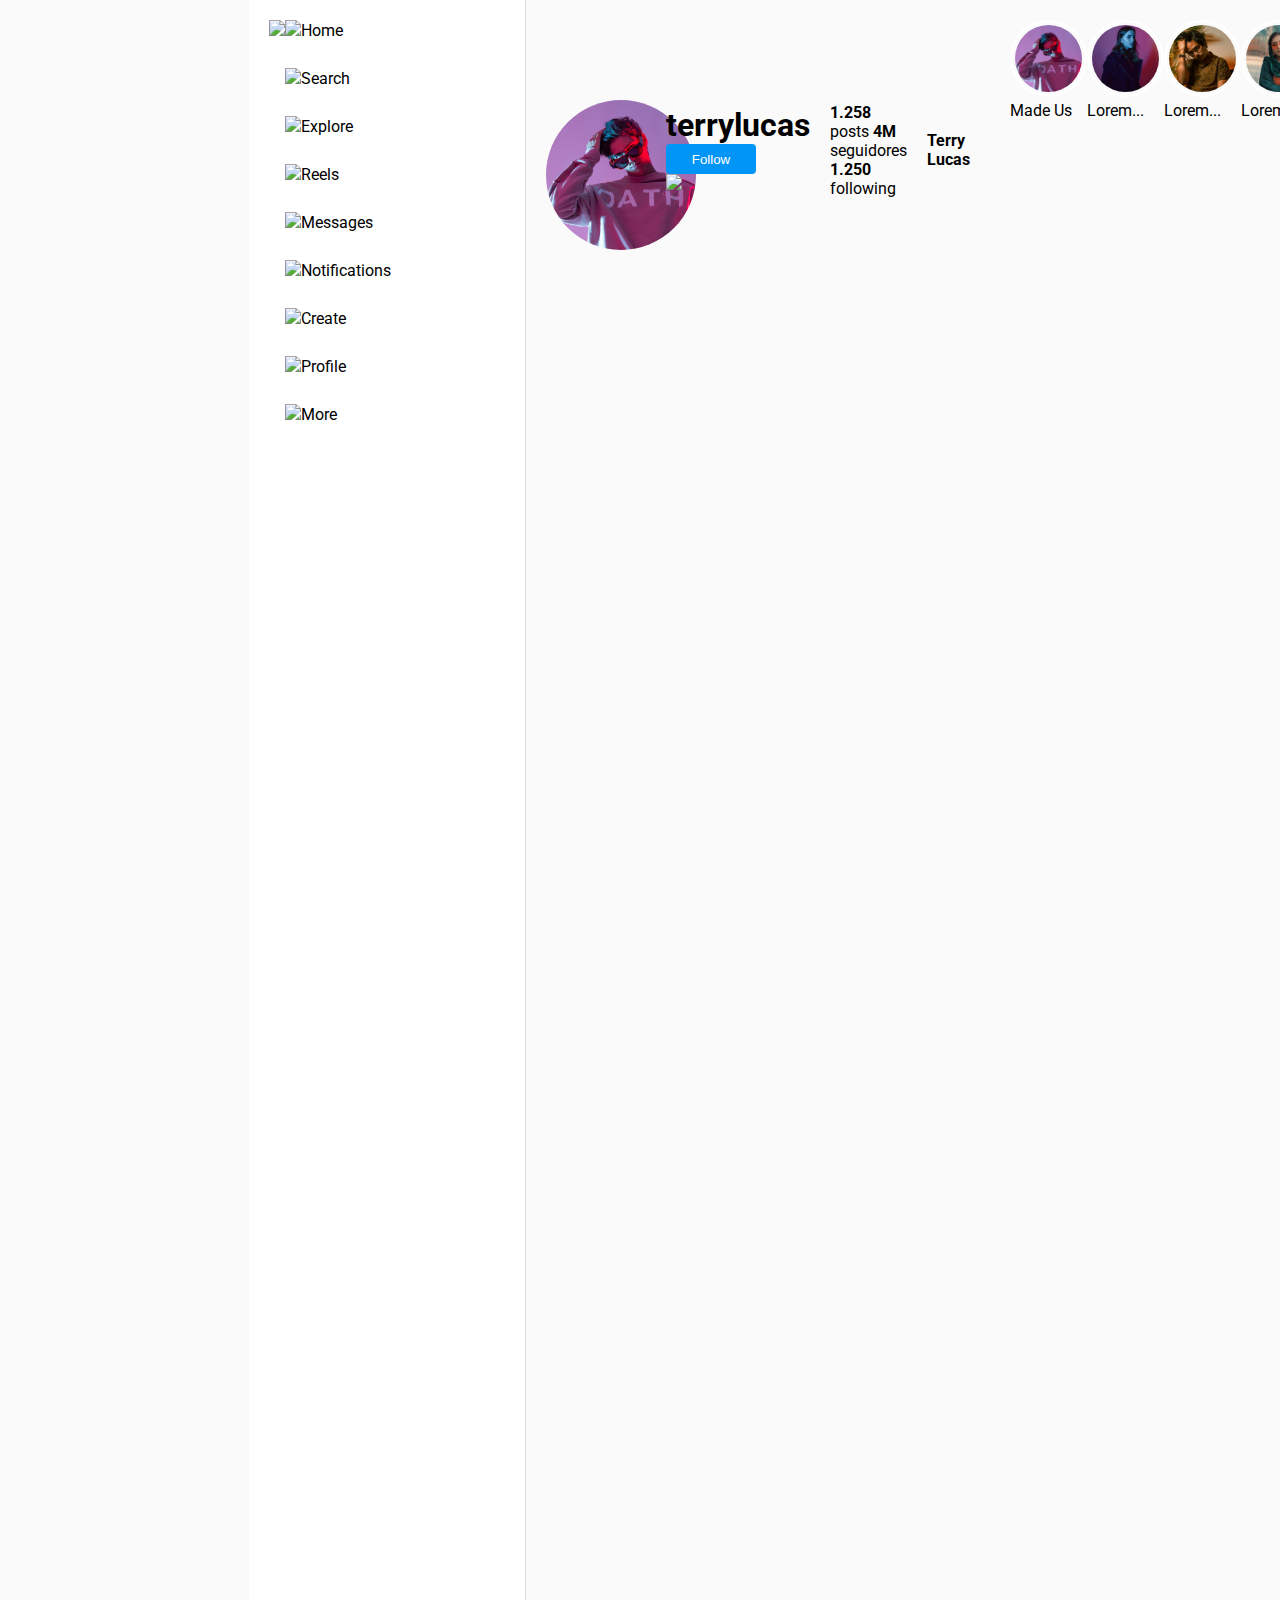
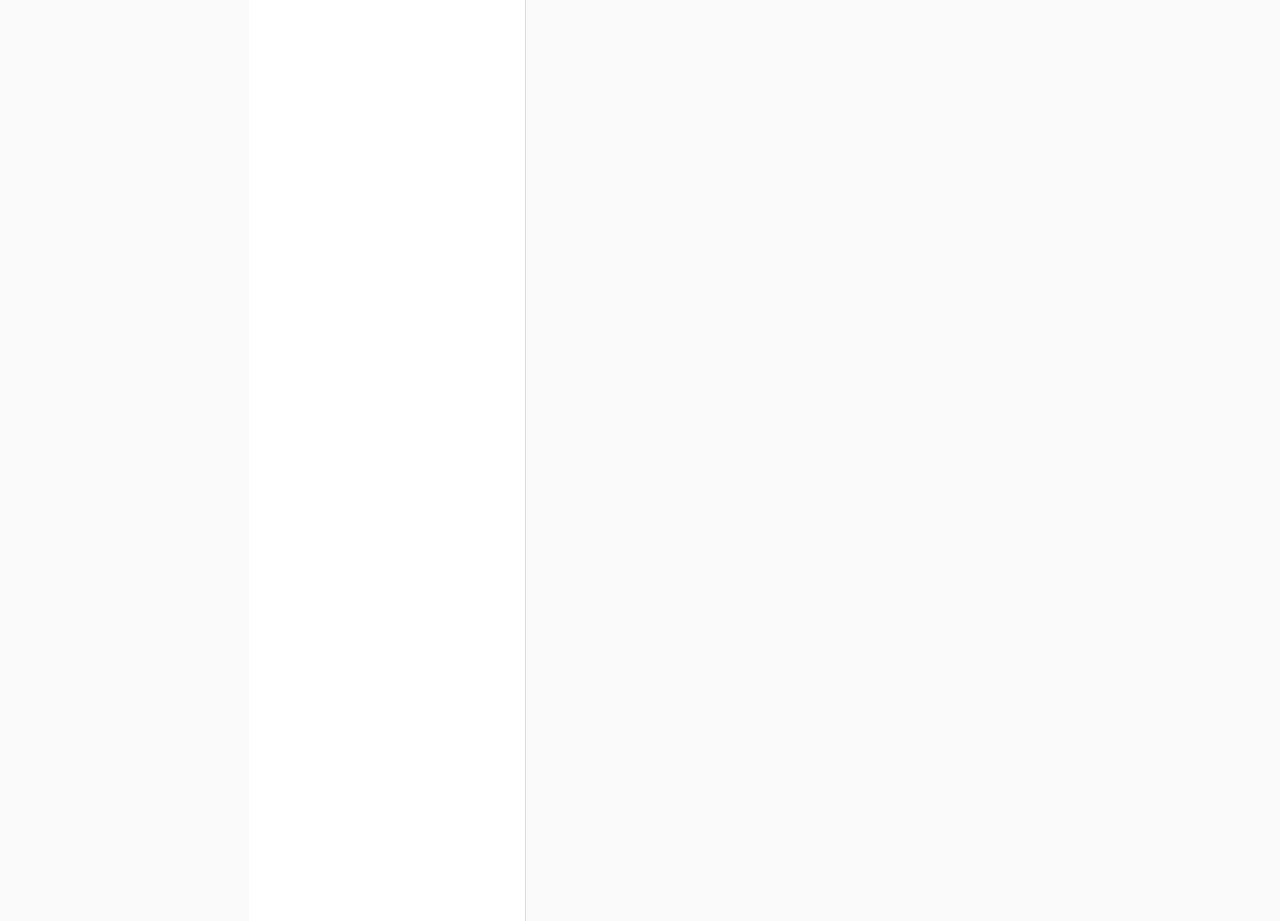
==== instagram.html @ f12da962 "Fist version" ====
<!DOCTYPE html>
<html lang="en">
  <head>
    <meta charset="UTF-8" />
    <meta name="viewport" content="width=device-width, initial-scale=1.0" />
    <title>Instagram Clone</title>
    <link href="https://fonts.googleapis.com/css2?family=Roboto:wght@300;400;700&display=swap" rel="stylesheet">
    <link rel="stylesheet" href="style.css" />
  </head>
  <body>
  <aside class="sidebar">
  <nav>
    <a href="#" class="nav-link"><img src="instagram.svg" /></a>
  </nav>
    <nav><ul>
      <li><a href="home.html" class="nav-link"><img src="home.svg" />Home</a></li>
      <li><a href="#" class="nav-link"><img src="search.svg" />Search </a></li>
      <li><a href="#" class="nav-link"><img src="explore.svg" />Explore </a></li>
      <li><a href="#" class="nav-link"><img src="reels.svg" />Reels</a></li>
      <li><a href="#" class="nav-link"><img src="messages.svg" />Messages </a></li>
      <li><a href="#" class="nav-link"><img src="notifications.svg" />Notifications</a></li>
      <li><a href="#" class="nav-link"><img src="create.svg" />Create </a></li>
      <li><a href="#" class="nav-link"><img src="profile.svg" />Profile</a></li>
      <li><a href="#" class="nav-link"><img src="more.svg" />More</a></li>
    </ul>
    </nav>
    </aside>
    <div class="profile-container">
        <header class="profile-header">
            <div class="profile-pic">
              <a href="#" class="nav-link"><img src="perfil.svg" /></a><br>
            </div>
            <div class="profile-info">
                <h1 class="username">terrylucas</h1>
                <button class="follow-btn">Follow</button><br>
                <a href="More-options.svg" class="nav-link"><img src="More-options.svg" /></a>
            </div>
                <div class="stats">
                    <span><strong>1.258</strong> posts</span>
                    <span><strong>4M</strong> seguidores</span>
                    <span><strong>1.250</strong> following</span>
                </div>
                <span><b>Terry Lucas</b></span>
            </div>
        </header>
  <body>
    <div>
      <section class="stories">
      <div class="story">
          <img src=Avatar-Profile-Pic1.svg  alt="Avatar1">
          <p>Made Us</p>
      </div>
      <div class="story">
          <img src=Avatar-Profile-Pic2.svg  alt="Avatar2">
          <p>Lorem...</p>
      </div>
      <div class="story">
          <img src=Avatar-Profile-Pic3.svg alt="Avatar3">
          <p>Lorem...</p>
      </div>
      <div class="story">
          <img src="Avatar-Profile-Pic4.svg" alt="Avatar4">
          <p>Lorem...</p>
      </div>
  </section>
    </div>
    <section class="posts-grid">
      <div class="post"><img src="Posts.svg">POSTS</div>
      <div class="post"><img src="Guides.svg">GUIDES</div>
      <div class="post"><img src="Reels.svg">REELS</div>
      <div class="post"><img src="Videos.svg">VIDEOS</div>
      <div class="post"><img src="Tagged.svg">TAGGED</div>
  </section>
  <section class="profile-gallery">
    <a href="#" class="nav-link"><img src="Small-Post.svg" /></a>
    <a href="#" class="nav-link"><img src="Small-Post-1.svg" /></a>
    <a href="#" class="nav-link"><img src="Small-Post-2.svg" /></a>
    <a href="#" class="nav-link"><img src="Small-Post-6.svg" /></a>
    <a href="#" class="nav-link"><img src="Small-Post-7.svg" /></a>
    <a href="#" class="nav-link"><img src="Small-Post-8.svg" /></a>
    <a href="#" class="nav-link"><img src="Small-Post-3.svg" /></a>
    <a href="#" class="nav-link"><img src="Small-Post-4.svg" /></a>
    <a href="#" class="nav-link"><img src="Small-Post-5.svg" /></a>
    <a href="#" class="nav-link"><img src="Small-Post.svg" /></a>
    <a href="#" class="nav-link"><img src="Small-Post-1.svg" /></a>
    <a href="#" class="nav-link"><img src="Small-Post-2.svg" /></a>
    <a href="#" class="nav-link"><img src="Small-Post-6.svg" /></a>
    <a href="#" class="nav-link"><img src="Small-Post-7.svg" /></a>
    <a href="#" class="nav-link"><img src="Small-Post-8.svg" /></a>
    <a href="#" class="nav-link"><img src="Small-Post-3.svg" /></a>
    <a href="#" class="nav-link"><img src="Small-Post-4.svg" /></a>
    <a href="#" class="nav-link"><img src="Small-Post-5.svg" /></a>
<footer class="footer">
<div>
    <a href "">Meta</a> 
    <a href "">About</a> 
    <a href "">Blog</a>
    <a href "">Jobs</a>
    <a href "">Help</a>
    <a href "">API</a>
    <a href "">Jobs</a>
    <a href "">Privacy</a>
    <a href "">Terms</a>
    <a href "">Top Accounts</a>
    <a href "">Hashtags</a>
    <a href "">Locations</a>
    <a href "">Instagram Lite</a>
    <a href "">English</a>
    <a href ""> © 2021 Instagram From Meta</a>
</div>
</footer>
</div>
</body>
</html>
---- style.css ----
* {
  margin: 0px;
  padding: 0px;
  text-decoration: none;
  color: black;
}

/* Estilos generales */

body {
  font-family: Roboto, Arial, Verdana, Helvetica, sans-serif;
  margin: 0;
  padding: 0;
  background-color: #fafafa;
  display: flex;
}

/* Sidebar */
.sidebar {
  display: flex;
  width: 244px;
  height: 2481px;
  background: white;
  padding: 20px;
  border-right: 1px solid #dddbdb;
  margin-left: 249px;
  background: white;
}

.sidebar-left {
  list-style: none;
  display: flex;
  background-color: white;
  width: 70%;
  min-width: 280px;
  max-width: 400px;
  flex-direction: column;
  margin: 30px;
  padding: 20px;
  border-radius: 3px;
  flex-grow: 2;
}

.sidebar nav ul li {
  color: black;
  list-style: none;
  width: 220px;
  height: 48px;
  top: 12px;
}

/* Contenido principal */
main {
  flex: 1;
  padding: 20px;
}

main.post-column {
  display: flex;
  width: 642px;
  height: 600px;
  text-align: center;
}

/* Historias */
.stories {
  display: flex;
  justify-content: space-between;
  overflow-x: auto;
  position: relative;
  padding: 20px;
}

/* Posts en tres columnas */

.posts-container {
  display: grid;
  grid-template-columns: 1fr;
  gap: 20px;
  float: center;
  width: 20%;
  padding: 10px;
  height: 300px;
}

/* Post detalles */
.post-header {
  display: flex;
  align-items: center;
  gap: 10px;
}

.post-image {
  width: 100%;
  border-radius: 8px;
}

.post-footer {
  margin-top: 10px;
}

/* Responsive */
@media (max-width: 768px) {
  .post-container {
    grid-template-columns: repeat(2, 1fr);
  }
}
.profile-gallery {
  display: grid;
  grid-template-columns: repeat(3, 1fr);
  gap: 10px;
}

/* ----- PERFIL ----- */
.profile-container {
  max-width: 900px;
  margin: 80px auto 20px;
  padding: 20px;
}

/* Sección de encabezado del perfil */
.profile-header {
  display: flex;
  align-items: center;
  gap: 20px;
  margin-bottom: 20px;
}

.profile-pic {
  width: 100px;
  height: 100px;
  border-radius: 50%;
}

.profile-info {
  flex: 1;
}

.profile-stats {
  display: flex;
  gap: 15px;
  margin: 10px 0;
}

.profile.container {
  display: flex;
}

.edit-profile-btn {
  background-color: #0095f6;
  color: #fff;
  border: none;
  padding: 5px 10px;
  border-radius: 5px;
  cursor: pointer;
}

.follow-btn {
  background-color: #0073d6;
  color: white;
}

/* ----- GALERÍA ----- */
.profile-gallery {
  display: grid;
  grid-template-columns: repeat(3, 1fr);
  gap: 10px;
  width: 963px;
  height: 1898px;
}

.gallery-img {
  width: 100%;
  aspect-ratio: 1/1;
  object-fit: cover;
  border-radius: 5px;
  cursor: pointer;
}

.gallery-img:hover {
  opacity: 0.8;
}

.flex.container {
  display: flex;
  justify-content: center;
}

.button {
  position: absolute;
  background-color: transparent;
  border: none;
  right: 20px;
  top: 15px;
}

.button-style {
  background-color: transparent;
  border: none;
  list-style: none;
}

.post {
  display: flex;
  justify-content: space-between;
}

.icon {
  display: flex;
  justify-content: space-between;
  background-color: transparent;
  border: none;
}

.footer {
  display: flex;
  justify-content: space-between;
  color: #c7c7c7;
}

.footer {
  display: flex;
  justify-content: space-between;
  color: #c7c7c7;
}

.follow-btn {
  width: 90px;
  height: 30px;
  background-color: #0095f6;
  border: none;
  border-radius: 4px;
  color: white;
}
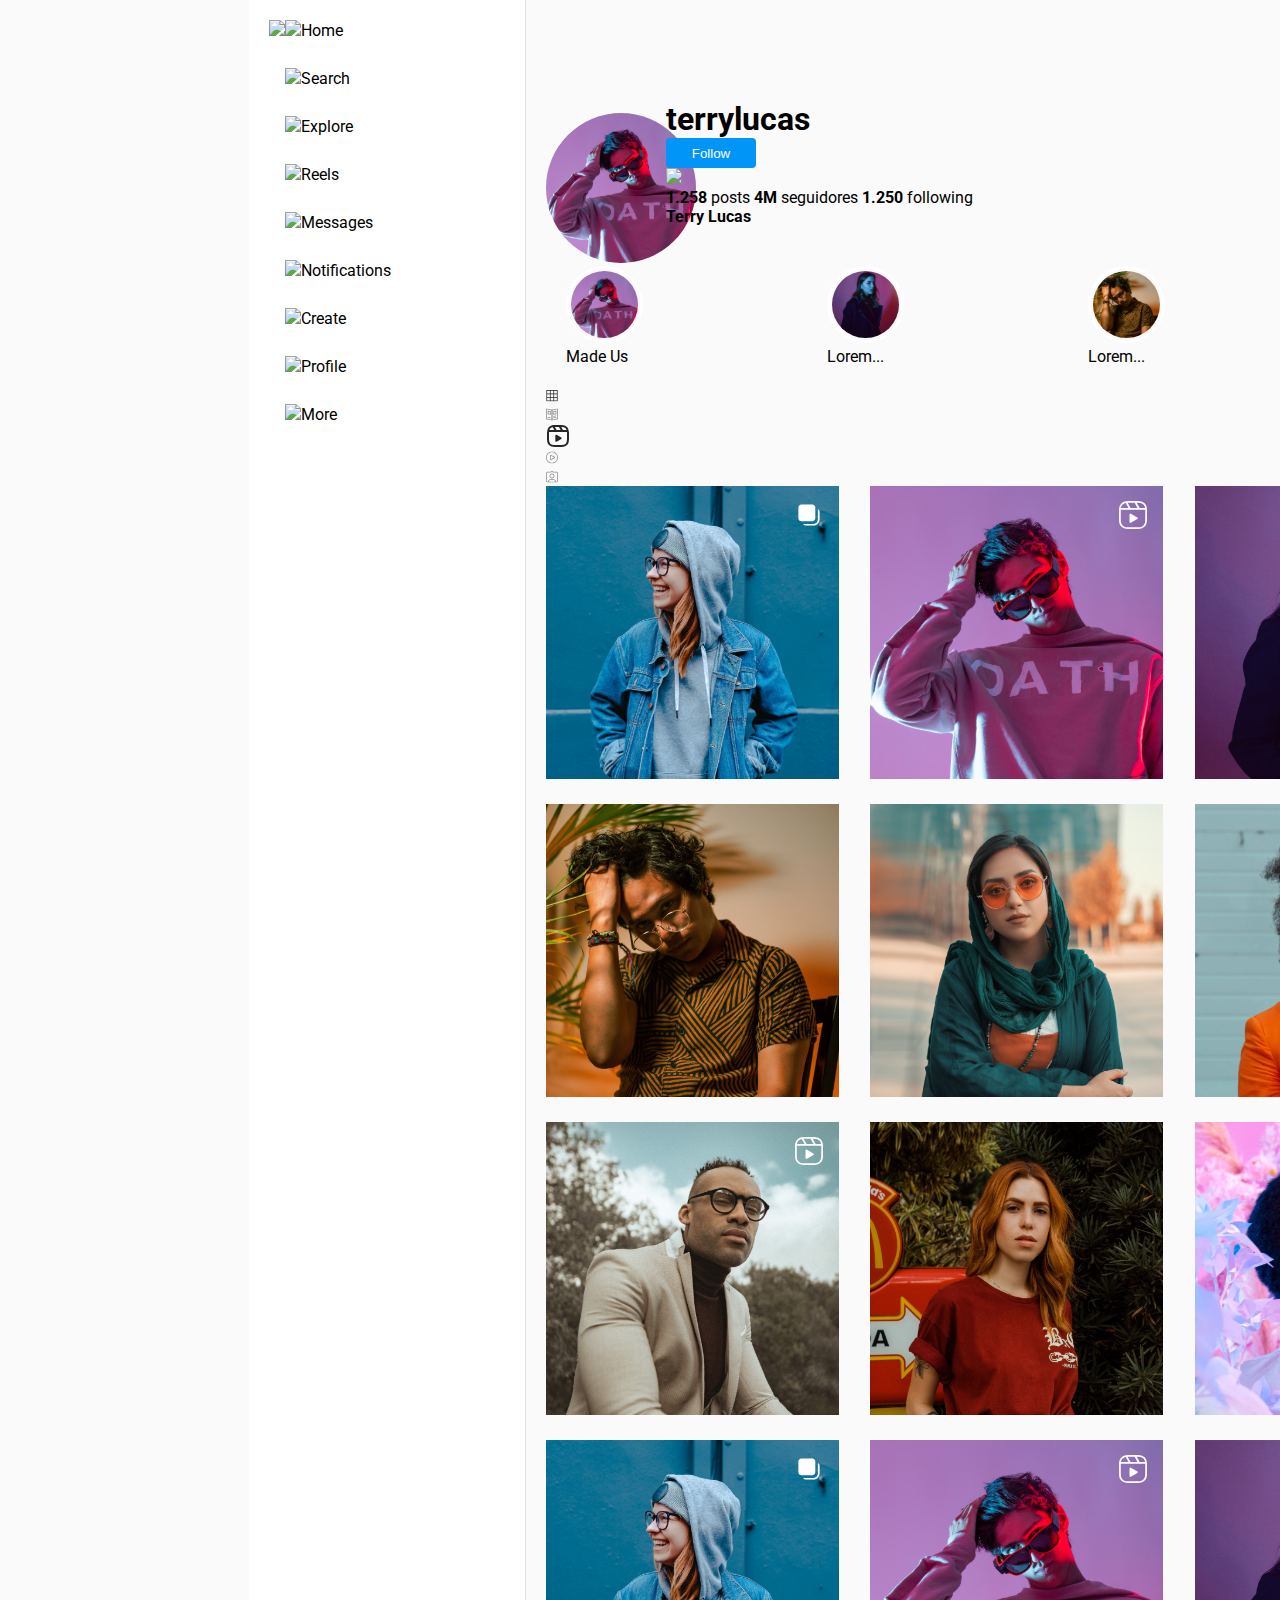
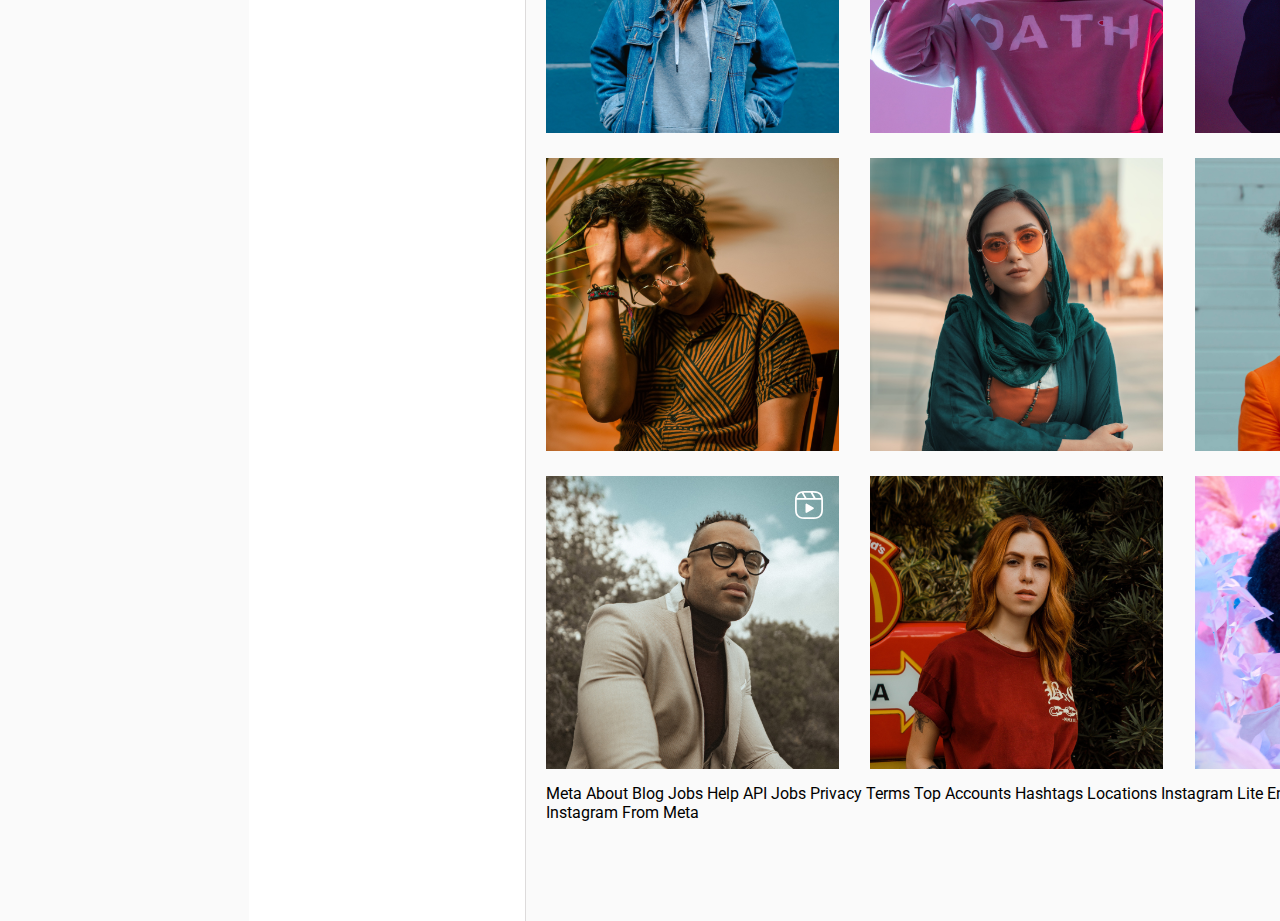
==== commit 93133f31: "Second version" ====
--- a/instagram.html
+++ b/instagram.html
@@ -8,107 +8,108 @@
     <link rel="stylesheet" href="style.css" />
   </head>
   <body>
-  <aside class="sidebar">
-  <nav>
-    <a href="#" class="nav-link"><img src="instagram.svg" /></a>
-  </nav>
-    <nav><ul>
-      <li><a href="home.html" class="nav-link"><img src="home.svg" />Home</a></li>
-      <li><a href="#" class="nav-link"><img src="search.svg" />Search </a></li>
-      <li><a href="#" class="nav-link"><img src="explore.svg" />Explore </a></li>
-      <li><a href="#" class="nav-link"><img src="reels.svg" />Reels</a></li>
-      <li><a href="#" class="nav-link"><img src="messages.svg" />Messages </a></li>
-      <li><a href="#" class="nav-link"><img src="notifications.svg" />Notifications</a></li>
-      <li><a href="#" class="nav-link"><img src="create.svg" />Create </a></li>
-      <li><a href="#" class="nav-link"><img src="profile.svg" />Profile</a></li>
-      <li><a href="#" class="nav-link"><img src="more.svg" />More</a></li>
-    </ul>
-    </nav>
-    </aside>
-    <div class="profile-container">
+    <aside class="sidebar">
+      <a href="#" class="nav-link"><img src="instagram.svg" /></a>
+      <nav><ul>
+        <li><a href="home.html" class="nav-link"><img src="home.svg" />Home</a></li>
+        <li><a href="#" class="nav-link"><img src="search.svg" />Search </a></li>
+        <li><a href="#" class="nav-link"><img src="explore.svg" />Explore </a></li>
+        <li><a href="#" class="nav-link"><img src="reels.svg" />Reels</a></li>
+        <li><a href="#" class="nav-link"><img src="messages.svg" />Messages </a></li>
+        <li><a href="#" class="nav-link"><img src="notifications.svg" />Notifications</a></li>
+        <li><a href="#" class="nav-link"><img src="create.svg" />Create </a></li>
+        <li><a href="#" class="nav-link"><img src="profile.svg" />Profile</a></li>
+        <li><a href="#" class="nav-link"><img src="more.svg" />More</a></li>
+      </ul>
+      </nav>
+      </aside>
+    <main class="profile-container">
         <header class="profile-header">
+           
             <div class="profile-pic">
               <a href="#" class="nav-link"><img src="perfil.svg" /></a><br>
             </div>
-            <div class="profile-info">
-                <h1 class="username">terrylucas</h1>
-                <button class="follow-btn">Follow</button><br>
-                <a href="More-options.svg" class="nav-link"><img src="More-options.svg" /></a>
+            <div class="image">
+      
+              <div class="profile-info">
+                  <h1 class="username">terrylucas</h1>
+                  <button class="follow-btn">Follow</button><br>
+                  <a href="More-options.svg" class="nav-link"><img src="More-options.svg" /></a>
+              </div>
+            
+                  <div class="stats">
+                      <span><strong>1.258</strong> posts</span>
+                      <span><strong>4M</strong> seguidores</span>
+                      <span><strong>1.250</strong> following</span>
+                  </div>
+                  <span><b>Terry Lucas</b></span>
             </div>
-                <div class="stats">
-                    <span><strong>1.258</strong> posts</span>
-                    <span><strong>4M</strong> seguidores</span>
-                    <span><strong>1.250</strong> following</span>
-                </div>
-                <span><b>Terry Lucas</b></span>
-            </div>
+            
         </header>
-  <body>
-    <div>
-      <section class="stories">
-      <div class="story">
-          <img src=Avatar-Profile-Pic1.svg  alt="Avatar1">
-          <p>Made Us</p>
+        <section class="stories">
+          <div class="story">
+              <img src=Avatar-Profile-Pic1.svg  alt="Avatar1">
+              <p>Made Us</p>
+          </div>
+          <div class="story">
+              <img src=Avatar-Profile-Pic2.svg  alt="Avatar2">
+              <p>Lorem...</p>
+          </div>
+          <div class="story">
+              <img src=Avatar-Profile-Pic3.svg alt="Avatar3">
+              <p>Lorem...</p>
+          </div>
+          <div class="story">
+              <img src="Avatar-Profile-Pic4.svg" alt="Avatar4">
+              <p>Lorem...</p>
+          </div>
+        </section>
+        <section class="posts-grid">
+          <div class="post"><img src="Posts.svg">POSTS</div>
+          <div class="post"><img src="Guides.svg">GUIDES</div>
+          <div class="post"><img src="Reels.svg">REELS</div>
+          <div class="post"><img src="Videos.svg">VIDEOS</div>
+          <div class="post"><img src="Tagged.svg">TAGGED</div>
+      </section>
+      <section class="profile-gallery">
+        <a href="#" class="nav-link"><img src="Small-Post.svg" /></a>
+        <a href="#" class="nav-link"><img src="Small-Post-1.svg" /></a>
+        <a href="#" class="nav-link"><img src="Small-Post-2.svg" /></a>
+        <a href="#" class="nav-link"><img src="Small-Post-6.svg" /></a>
+        <a href="#" class="nav-link"><img src="Small-Post-7.svg" /></a>
+        <a href="#" class="nav-link"><img src="Small-Post-8.svg" /></a>
+        <a href="#" class="nav-link"><img src="Small-Post-3.svg" /></a>
+        <a href="#" class="nav-link"><img src="Small-Post-4.svg" /></a>
+        <a href="#" class="nav-link"><img src="Small-Post-5.svg" /></a>
+        <a href="#" class="nav-link"><img src="Small-Post.svg" /></a>
+        <a href="#" class="nav-link"><img src="Small-Post-1.svg" /></a>
+        <a href="#" class="nav-link"><img src="Small-Post-2.svg" /></a>
+        <a href="#" class="nav-link"><img src="Small-Post-6.svg" /></a>
+        <a href="#" class="nav-link"><img src="Small-Post-7.svg" /></a>
+        <a href="#" class="nav-link"><img src="Small-Post-8.svg" /></a>
+        <a href="#" class="nav-link"><img src="Small-Post-3.svg" /></a>
+        <a href="#" class="nav-link"><img src="Small-Post-4.svg" /></a>
+        <a href="#" class="nav-link"><img src="Small-Post-5.svg" /></a>
+      </section>
+      <footer class="footer">
+      <div>
+          <a href "">Meta</a> 
+          <a href "">About</a> 
+          <a href "">Blog</a>
+          <a href "">Jobs</a>
+          <a href "">Help</a>
+          <a href "">API</a>
+          <a href "">Jobs</a>
+          <a href "">Privacy</a>
+          <a href "">Terms</a>
+          <a href "">Top Accounts</a>
+          <a href "">Hashtags</a>
+          <a href "">Locations</a>
+          <a href "">Instagram Lite</a>
+          <a href "">English</a>
+          <a href ""> © 2021 Instagram From Meta</a>
       </div>
-      <div class="story">
-          <img src=Avatar-Profile-Pic2.svg  alt="Avatar2">
-          <p>Lorem...</p>
-      </div>
-      <div class="story">
-          <img src=Avatar-Profile-Pic3.svg alt="Avatar3">
-          <p>Lorem...</p>
-      </div>
-      <div class="story">
-          <img src="Avatar-Profile-Pic4.svg" alt="Avatar4">
-          <p>Lorem...</p>
-      </div>
-  </section>
-    </div>
-    <section class="posts-grid">
-      <div class="post"><img src="Posts.svg">POSTS</div>
-      <div class="post"><img src="Guides.svg">GUIDES</div>
-      <div class="post"><img src="Reels.svg">REELS</div>
-      <div class="post"><img src="Videos.svg">VIDEOS</div>
-      <div class="post"><img src="Tagged.svg">TAGGED</div>
-  </section>
-  <section class="profile-gallery">
-    <a href="#" class="nav-link"><img src="Small-Post.svg" /></a>
-    <a href="#" class="nav-link"><img src="Small-Post-1.svg" /></a>
-    <a href="#" class="nav-link"><img src="Small-Post-2.svg" /></a>
-    <a href="#" class="nav-link"><img src="Small-Post-6.svg" /></a>
-    <a href="#" class="nav-link"><img src="Small-Post-7.svg" /></a>
-    <a href="#" class="nav-link"><img src="Small-Post-8.svg" /></a>
-    <a href="#" class="nav-link"><img src="Small-Post-3.svg" /></a>
-    <a href="#" class="nav-link"><img src="Small-Post-4.svg" /></a>
-    <a href="#" class="nav-link"><img src="Small-Post-5.svg" /></a>
-    <a href="#" class="nav-link"><img src="Small-Post.svg" /></a>
-    <a href="#" class="nav-link"><img src="Small-Post-1.svg" /></a>
-    <a href="#" class="nav-link"><img src="Small-Post-2.svg" /></a>
-    <a href="#" class="nav-link"><img src="Small-Post-6.svg" /></a>
-    <a href="#" class="nav-link"><img src="Small-Post-7.svg" /></a>
-    <a href="#" class="nav-link"><img src="Small-Post-8.svg" /></a>
-    <a href="#" class="nav-link"><img src="Small-Post-3.svg" /></a>
-    <a href="#" class="nav-link"><img src="Small-Post-4.svg" /></a>
-    <a href="#" class="nav-link"><img src="Small-Post-5.svg" /></a>
-<footer class="footer">
-<div>
-    <a href "">Meta</a> 
-    <a href "">About</a> 
-    <a href "">Blog</a>
-    <a href "">Jobs</a>
-    <a href "">Help</a>
-    <a href "">API</a>
-    <a href "">Jobs</a>
-    <a href "">Privacy</a>
-    <a href "">Terms</a>
-    <a href "">Top Accounts</a>
-    <a href "">Hashtags</a>
-    <a href "">Locations</a>
-    <a href "">Instagram Lite</a>
-    <a href "">English</a>
-    <a href ""> © 2021 Instagram From Meta</a>
-</div>
-</footer>
-</div>
+      </footer>
+    </main>
 </body>
 </html>
--- a/style.css
+++ b/style.css
@@ -40,6 +40,9 @@
   border-radius: 3px;
   flex-grow: 2;
 }
+.sidebar-left nav ul li {
+  list-style: none;
+}
 
 .sidebar nav ul li {
   color: black;
@@ -50,18 +53,25 @@
 }
 
 /* Contenido principal */
-main {
+.main {
   flex: 1;
   padding: 20px;
 }
-
+.profile-header {
+  display: flex;
+  gap: 20rem;
+}
 main.post-column {
   display: flex;
   width: 642px;
   height: 600px;
   text-align: center;
 }
-
+.image {
+  display: flex;
+  flex-direction: column;
+  justify-content: space-between;
+}
 /* Historias */
 .stories {
   display: flex;
@@ -113,6 +123,8 @@
 
 /* ----- PERFIL ----- */
 .profile-container {
+  display: flex;
+  flex-direction: column;
   max-width: 900px;
   margin: 80px auto 20px;
   padding: 20px;
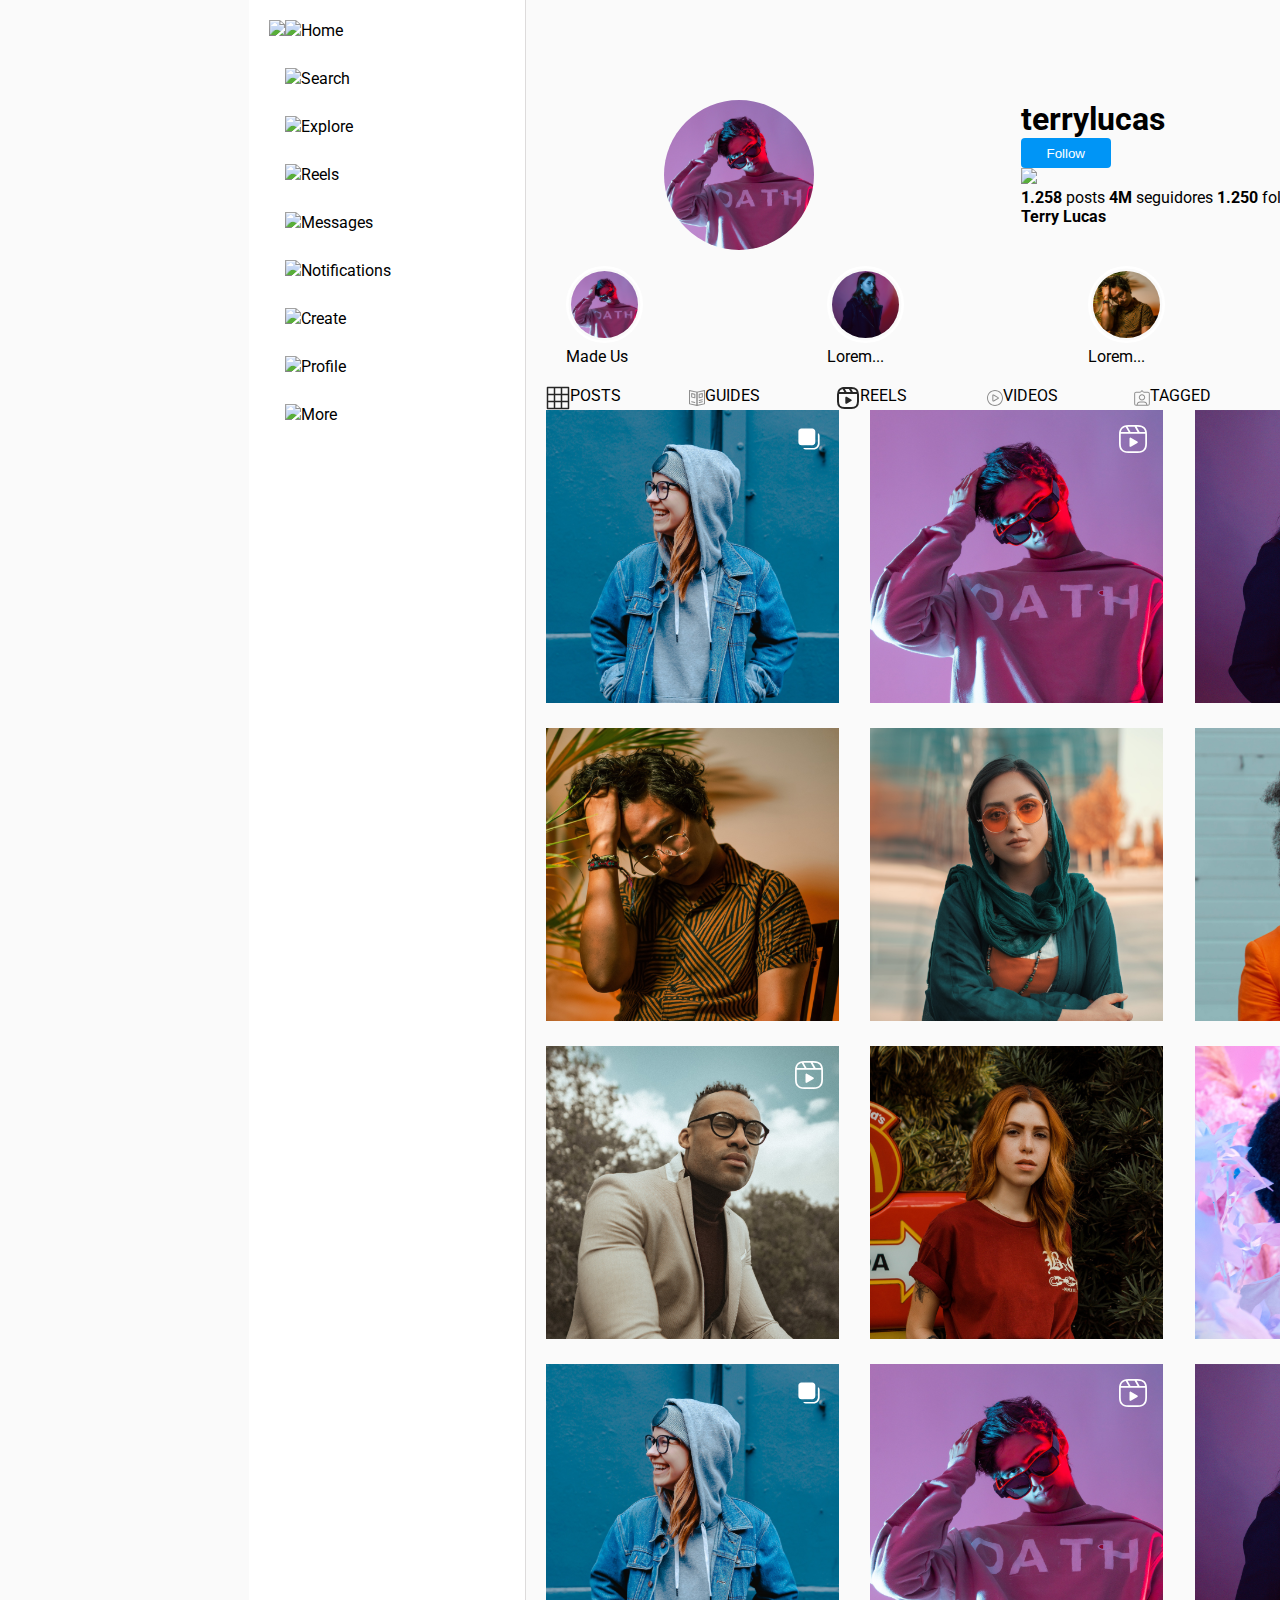
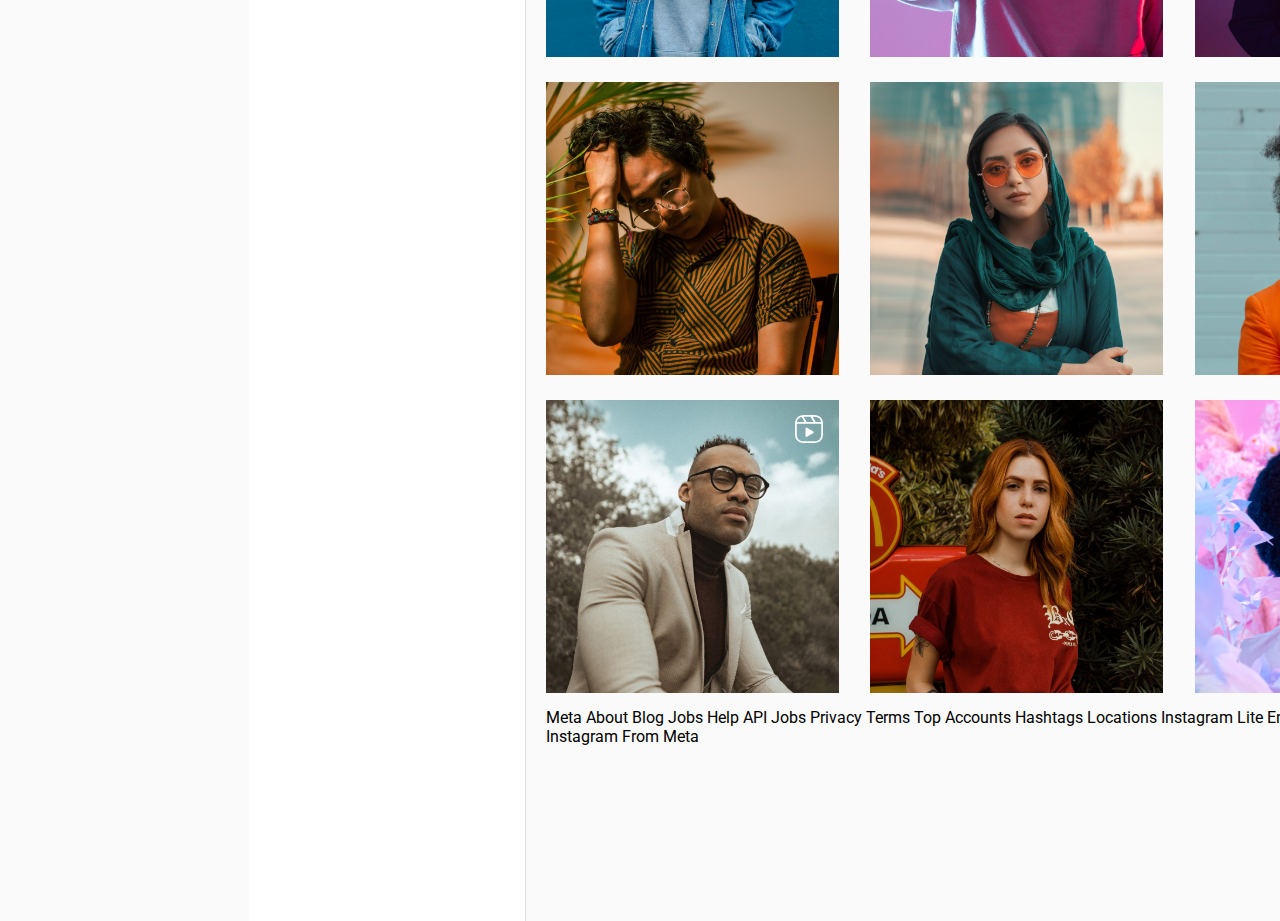
==== commit e9f1d2f8: "Proyecto Clon Instagram HTML, CSS" ====
--- a/instagram.html
+++ b/instagram.html
@@ -9,7 +9,7 @@
   </head>
   <body>
     <aside class="sidebar">
-      <a href="#" class="nav-link"><img src="instagram.svg" /></a>
+    <a class=instagram href="#" class="nav-link"><img src="instagram.svg" /></a>
       <nav><ul>
         <li><a href="home.html" class="nav-link"><img src="home.svg" />Home</a></li>
         <li><a href="#" class="nav-link"><img src="search.svg" />Search </a></li>
@@ -27,7 +27,7 @@
         <header class="profile-header">
            
             <div class="profile-pic">
-              <a href="#" class="nav-link"><img src="perfil.svg" /></a><br>
+              <a href="#" class="nav-link"><img src="perfil.svg"/></a>
             </div>
             <div class="image">
       
@@ -64,7 +64,7 @@
               <p>Lorem...</p>
           </div>
         </section>
-        <section class="posts-grid">
+        <section class="container-post">
           <div class="post"><img src="Posts.svg">POSTS</div>
           <div class="post"><img src="Guides.svg">GUIDES</div>
           <div class="post"><img src="Reels.svg">REELS</div>
--- a/style.css
+++ b/style.css
@@ -16,6 +16,7 @@
 }
 
 /* Sidebar */
+
 .sidebar {
   display: flex;
   width: 244px;
@@ -57,10 +58,7 @@
   flex: 1;
   padding: 20px;
 }
-.profile-header {
-  display: flex;
-  gap: 20rem;
-}
+
 main.post-column {
   display: flex;
   width: 642px;
@@ -98,6 +96,7 @@
   display: flex;
   align-items: center;
   gap: 10px;
+  border: none;
 }
 
 .post-image {
@@ -109,6 +108,11 @@
   margin-top: 10px;
 }
 
+.container-post {
+  display: flex;
+  flex-direction: row;
+  gap: 80px;
+}
 /* Responsive */
 @media (max-width: 768px) {
   .post-container {
@@ -133,7 +137,7 @@
 /* Sección de encabezado del perfil */
 .profile-header {
   display: flex;
-  align-items: center;
+  justify-content: space-around;
   gap: 20px;
   margin-bottom: 20px;
 }
@@ -157,17 +161,7 @@
 .profile.container {
   display: flex;
 }
-
-.edit-profile-btn {
-  background-color: #0095f6;
-  color: #fff;
-  border: none;
-  padding: 5px 10px;
-  border-radius: 5px;
-  cursor: pointer;
-}
-
-.follow-btn {
+.main.post-column .follow-btn {
   background-color: #0073d6;
   color: white;
 }
@@ -230,12 +224,6 @@
   color: #c7c7c7;
 }
 
-.footer {
-  display: flex;
-  justify-content: space-between;
-  color: #c7c7c7;
-}
-
 .follow-btn {
   width: 90px;
   height: 30px;
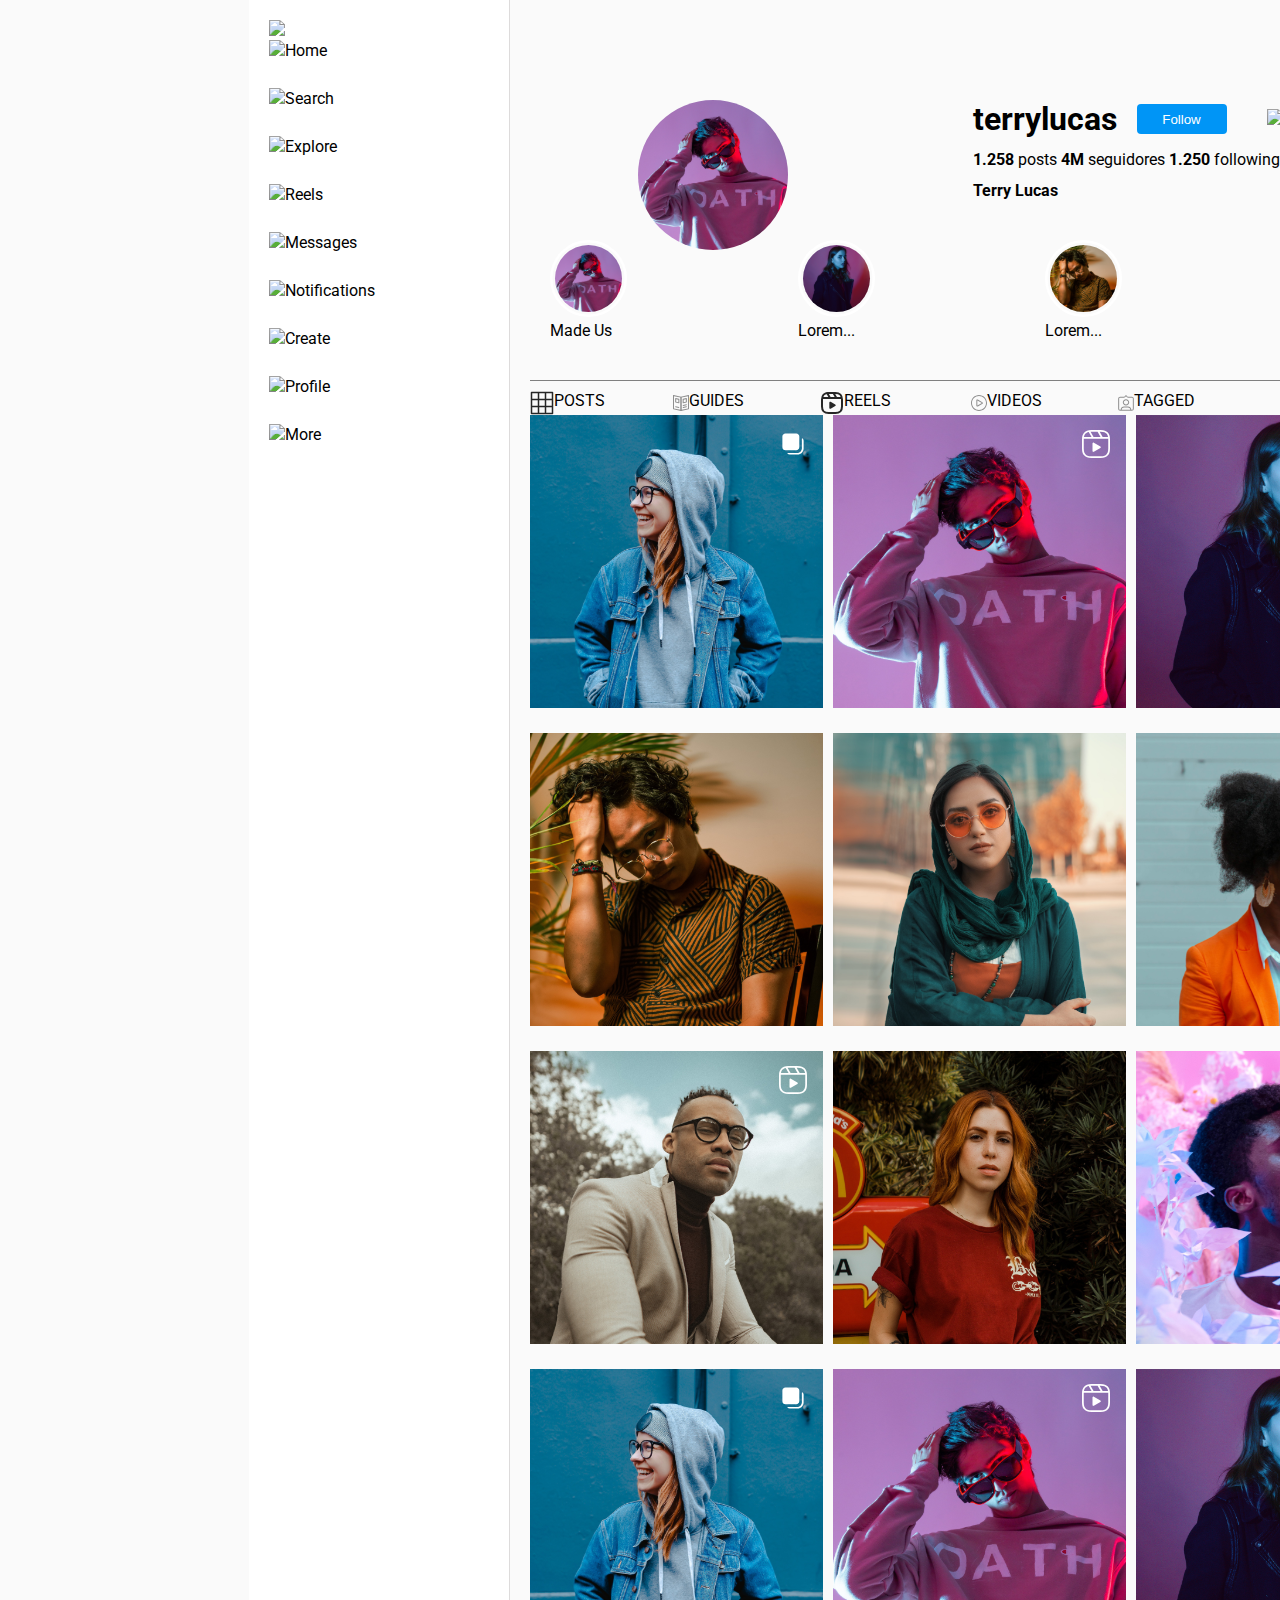
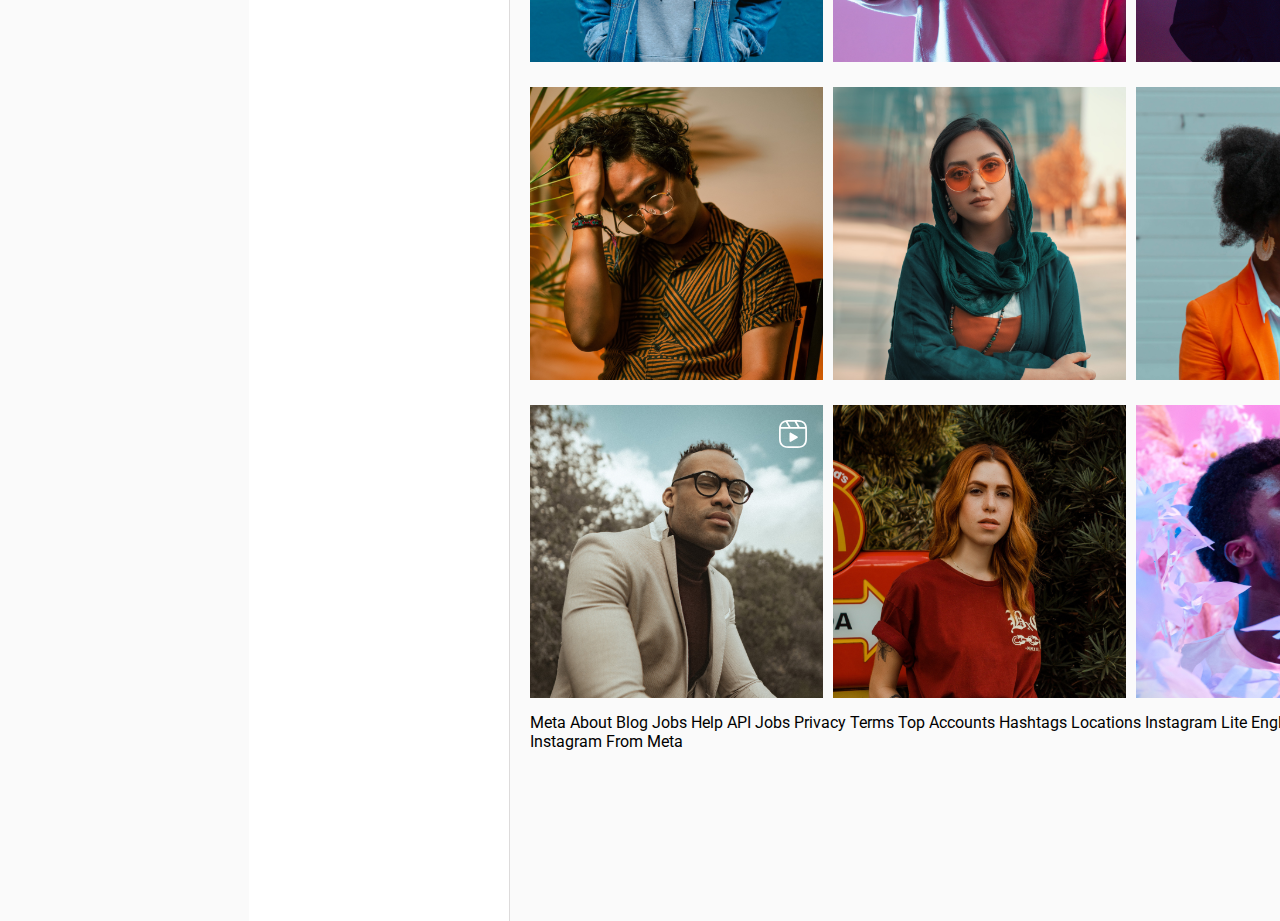
==== commit 82d7d340: "Proyecto Clon Instagram HTML, CSS" ====
--- a/instagram.html
+++ b/instagram.html
@@ -9,17 +9,17 @@
   </head>
   <body>
     <aside class="sidebar">
-    <a class=instagram href="#" class="nav-link"><img src="instagram.svg" /></a>
+    <a class=instagram href="#" class="nav-link"><img src="images/instagram.svg" /></a>
       <nav><ul>
-        <li><a href="home.html" class="nav-link"><img src="home.svg" />Home</a></li>
-        <li><a href="#" class="nav-link"><img src="search.svg" />Search </a></li>
-        <li><a href="#" class="nav-link"><img src="explore.svg" />Explore </a></li>
-        <li><a href="#" class="nav-link"><img src="reels.svg" />Reels</a></li>
-        <li><a href="#" class="nav-link"><img src="messages.svg" />Messages </a></li>
-        <li><a href="#" class="nav-link"><img src="notifications.svg" />Notifications</a></li>
-        <li><a href="#" class="nav-link"><img src="create.svg" />Create </a></li>
-        <li><a href="#" class="nav-link"><img src="profile.svg" />Profile</a></li>
-        <li><a href="#" class="nav-link"><img src="more.svg" />More</a></li>
+        <li><a href="index.html" class="nav-link"><img src="images/home.svg" />Home</a></li>
+        <li><a href="#" class="nav-link"><img src="images/search.svg" />Search </a></li>
+        <li><a href="#" class="nav-link"><img src="images/explore.svg" />Explore </a></li>
+        <li><a href="#" class="nav-link"><img src="images/reels.svg" />Reels</a></li>
+        <li><a href="#" class="nav-link"><img src="images/messages.svg" />Messages </a></li>
+        <li><a href="#" class="nav-link"><img src="images/notifications.svg" />Notifications</a></li>
+        <li><a href="#" class="nav-link"><img src="images/create.svg" />Create </a></li>
+        <li><a href="#" class="nav-link"><img src="images/profile.svg" />Profile</a></li>
+        <li><a href="#" class="nav-link"><img src="images/more.svg" />More</a></li>
       </ul>
       </nav>
       </aside>
@@ -27,14 +27,14 @@
         <header class="profile-header">
            
             <div class="profile-pic">
-              <a href="#" class="nav-link"><img src="perfil.svg"/></a>
+              <a href="#" class="nav-link"><img src="images/perfil.svg"/></a>
             </div>
             <div class="image">
       
               <div class="profile-info">
                   <h1 class="username">terrylucas</h1>
                   <button class="follow-btn">Follow</button><br>
-                  <a href="More-options.svg" class="nav-link"><img src="More-options.svg" /></a>
+                  <a href="images/More-options.svg" class="nav-link"><img src="images/More-options.svg" /></a>
               </div>
             
                   <div class="stats">
@@ -48,48 +48,48 @@
         </header>
         <section class="stories">
           <div class="story">
-              <img src=Avatar-Profile-Pic1.svg  alt="Avatar1">
+              <img src=images/Avatar-Profile-Pic1.svg  alt="Avatar1">
               <p>Made Us</p>
           </div>
           <div class="story">
-              <img src=Avatar-Profile-Pic2.svg  alt="Avatar2">
+              <img src=images/Avatar-Profile-Pic2.svg  alt="Avatar2">
               <p>Lorem...</p>
           </div>
           <div class="story">
-              <img src=Avatar-Profile-Pic3.svg alt="Avatar3">
+              <img src=images/Avatar-Profile-Pic3.svg alt="Avatar3">
               <p>Lorem...</p>
           </div>
           <div class="story">
-              <img src="Avatar-Profile-Pic4.svg" alt="Avatar4">
+              <img src="images/Avatar-Profile-Pic4.svg" alt="Avatar4">
               <p>Lorem...</p>
           </div>
         </section>
         <section class="container-post">
-          <div class="post"><img src="Posts.svg">POSTS</div>
-          <div class="post"><img src="Guides.svg">GUIDES</div>
-          <div class="post"><img src="Reels.svg">REELS</div>
-          <div class="post"><img src="Videos.svg">VIDEOS</div>
-          <div class="post"><img src="Tagged.svg">TAGGED</div>
+          <div class="post"><img src="images/Posts.svg">POSTS</div>
+          <div class="post"><img src="images/Guides.svg">GUIDES</div>
+          <div class="post"><img src="images/Reels.svg">REELS</div>
+          <div class="post"><img src="images/Videos.svg">VIDEOS</div>
+          <div class="post"><img src="images/Tagged.svg">TAGGED</div>
       </section>
       <section class="profile-gallery">
-        <a href="#" class="nav-link"><img src="Small-Post.svg" /></a>
-        <a href="#" class="nav-link"><img src="Small-Post-1.svg" /></a>
-        <a href="#" class="nav-link"><img src="Small-Post-2.svg" /></a>
-        <a href="#" class="nav-link"><img src="Small-Post-6.svg" /></a>
-        <a href="#" class="nav-link"><img src="Small-Post-7.svg" /></a>
-        <a href="#" class="nav-link"><img src="Small-Post-8.svg" /></a>
-        <a href="#" class="nav-link"><img src="Small-Post-3.svg" /></a>
-        <a href="#" class="nav-link"><img src="Small-Post-4.svg" /></a>
-        <a href="#" class="nav-link"><img src="Small-Post-5.svg" /></a>
-        <a href="#" class="nav-link"><img src="Small-Post.svg" /></a>
-        <a href="#" class="nav-link"><img src="Small-Post-1.svg" /></a>
-        <a href="#" class="nav-link"><img src="Small-Post-2.svg" /></a>
-        <a href="#" class="nav-link"><img src="Small-Post-6.svg" /></a>
-        <a href="#" class="nav-link"><img src="Small-Post-7.svg" /></a>
-        <a href="#" class="nav-link"><img src="Small-Post-8.svg" /></a>
-        <a href="#" class="nav-link"><img src="Small-Post-3.svg" /></a>
-        <a href="#" class="nav-link"><img src="Small-Post-4.svg" /></a>
-        <a href="#" class="nav-link"><img src="Small-Post-5.svg" /></a>
+        <a href="#" class="nav-link"><img src="images/Small-Post.svg" /></a>
+        <a href="#" class="nav-link"><img src="images/Small-Post-1.svg" /></a>
+        <a href="#" class="nav-link"><img src="images/Small-Post-2.svg" /></a>
+        <a href="#" class="nav-link"><img src="images/Small-Post-6.svg" /></a>
+        <a href="#" class="nav-link"><img src="images/Small-Post-7.svg" /></a>
+        <a href="#" class="nav-link"><img src="images/Small-Post-8.svg" /></a>
+        <a href="#" class="nav-link"><img src="images/Small-Post-3.svg" /></a>
+        <a href="#" class="nav-link"><img src="images/Small-Post-4.svg" /></a>
+        <a href="#" class="nav-link"><img src="images/Small-Post-5.svg" /></a>
+        <a href="#" class="nav-link"><img src="images/Small-Post.svg" /></a>
+        <a href="#" class="nav-link"><img src="images/Small-Post-1.svg" /></a>
+        <a href="#" class="nav-link"><img src="images/Small-Post-2.svg" /></a>
+        <a href="#" class="nav-link"><img src="images/Small-Post-6.svg" /></a>
+        <a href="#" class="nav-link"><img src="images/Small-Post-7.svg" /></a>
+        <a href="#" class="nav-link"><img src="images/Small-Post-8.svg" /></a>
+        <a href="#" class="nav-link"><img src="images/Small-Post-3.svg" /></a>
+        <a href="#" class="nav-link"><img src="images/Small-Post-4.svg" /></a>
+        <a href="#" class="nav-link"><img src="images/Small-Post-5.svg" /></a>
       </section>
       <footer class="footer">
       <div>
--- a/style.css
+++ b/style.css
@@ -18,8 +18,8 @@
 /* Sidebar */
 
 .sidebar {
-  display: flex;
-  width: 244px;
+  gap: 20px;
+  width: 248px;
   height: 2481px;
   background: white;
   padding: 20px;
@@ -84,13 +84,20 @@
 .posts-container {
   display: grid;
   grid-template-columns: 1fr;
-  gap: 20px;
   float: center;
+  gap: 20px;
   width: 20%;
   padding: 10px;
   height: 300px;
 }
 
+.container-post {
+  border-top: 1px solid grey;
+  margin-top: 20px;
+  padding-top: 10px;
+  grid-template-columns: repeat(auto-fill, minmax(150px, 1fr));
+}
+
 /* Post detalles */
 .post-header {
   display: flex;
@@ -105,7 +112,7 @@
 }
 
 .post-footer {
-  margin-top: 10px;
+  margin-left: 20px;
 }
 
 .container-post {
@@ -113,6 +120,7 @@
   flex-direction: row;
   gap: 80px;
 }
+
 /* Responsive */
 @media (max-width: 768px) {
   .post-container {
@@ -132,6 +140,7 @@
   max-width: 900px;
   margin: 80px auto 20px;
   padding: 20px;
+  align-self: flex-start;
 }
 
 /* Sección de encabezado del perfil */
@@ -149,7 +158,9 @@
 }
 
 .profile-info {
-  flex: 1;
+  display: flex;
+  align-items: center;
+  gap: 20px;
 }
 
 .profile-stats {
@@ -171,7 +182,7 @@
   display: grid;
   grid-template-columns: repeat(3, 1fr);
   gap: 10px;
-  width: 963px;
+  width: 860px;
   height: 1898px;
 }
 
@@ -205,7 +216,6 @@
   border: none;
   list-style: none;
 }
-
 .post {
   display: flex;
   justify-content: space-between;
@@ -213,7 +223,7 @@
 
 .icon {
   display: flex;
-  justify-content: space-between;
+  justify-content: left;
   background-color: transparent;
   border: none;
 }
